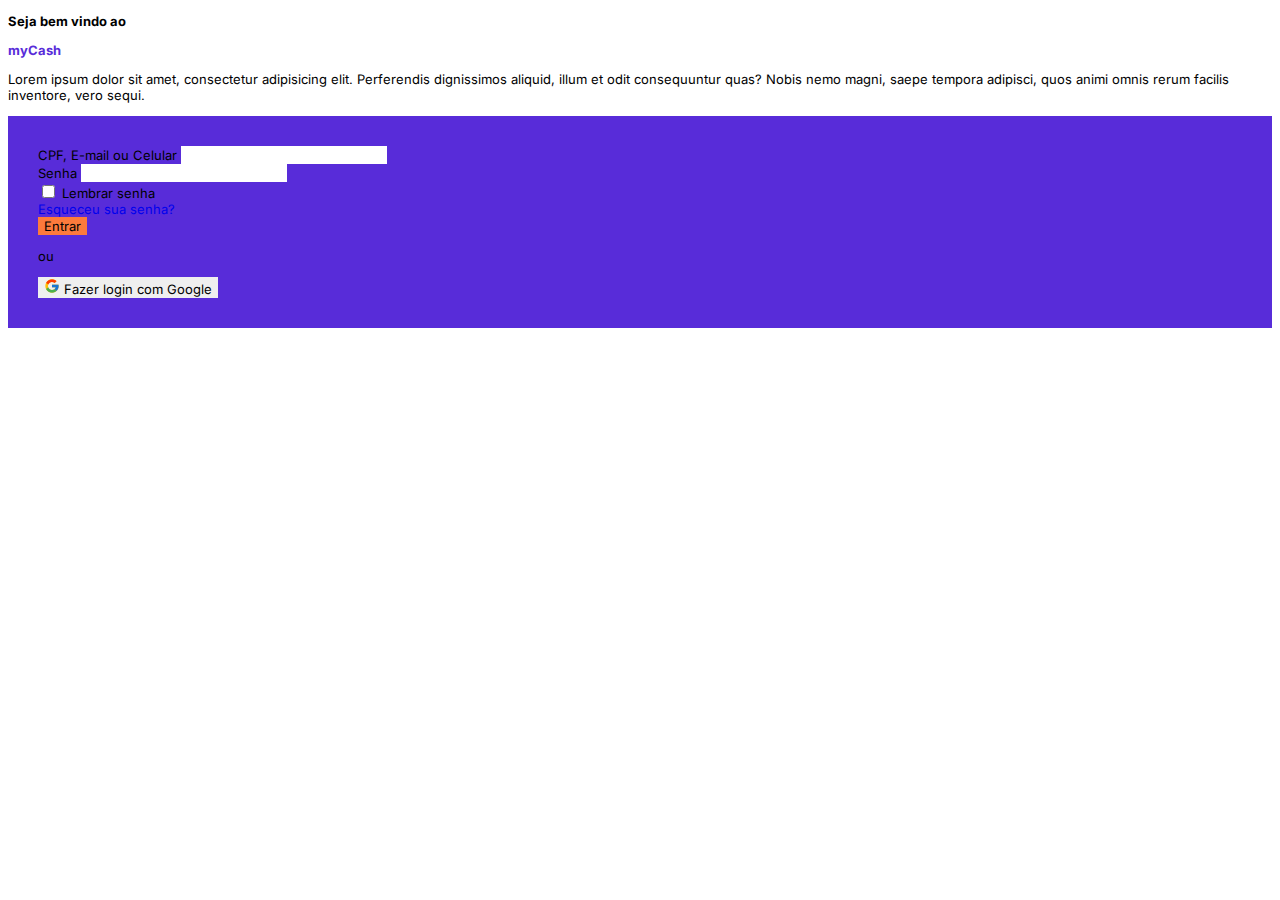
==== index.html @ ed5b4977 "First commit" ====
<!DOCTYPE html>
<html lang="pt-BR">
<head>
    <meta charset="UTF-8">
    <meta http-equiv="X-UA-Compatible" content="IE=edge">
    <meta name="viewport" content="width=device-width, initial-scale=1.0">
    <link rel="icon" href="android-chrome-192x192.png" type="image/icon type" sizes="16x16">
    <link href="bootstrap-5.2.3-dist\css\bootstrap.min.css" rel="stylesheet" integrity="sha384-rbsA2VBKQhggwzxH7pPCaAqO46MgnOM80zW1RWuH61DGLwZJEdK2Kadq2F9CUG65" crossorigin="anonymous">
    <link href='https://fonts.googleapis.com/css?family=Inter' rel='stylesheet'>
    <link rel="stylesheet" href="style.css">
    <title>myCash | Login</title>
</head>
<body>
    <div class="container mt-5">
        <main>
            <div class="row">
                <div class="col-lg-12 fw-bold">
                    <h3>Seja bem vindo ao</h3>
                </div>
            </div>
            <div class="row">
                <div class="col-lg-12">
                    <span><h1 class="name-myCash fw-bold">myCash</h1></span>
                </div>
            </div>
            <div class="row">
                <div class="col-12">
                    <p class="lead">
                        Lorem ipsum dolor sit amet, consectetur adipisicing elit. Perferendis dignissimos aliquid, illum et odit consequuntur quas? Nobis nemo magni, saepe tempora adipisci, quos animi omnis rerum facilis inventore, vero sequi.
                    </p>
                </div>
            </div>

            <div class="row justify-content-center">
                <div class="col-10 form-background-blue-violet rounded-1 mt-5">
                    <form action="dashboard.html">
                        <div class="row">
                            <div class="col-lg-12 mb-3">
                                <label for="cpfEmailCel" class="form-label text-light fw-light">CPF, E-mail ou Celular</label>
                                <input type="text" class="form-control" id="cpfEmailCel">
                            </div>
                        </div>
                        <div class="row">
                            <div class="col-lg-12 mb-3">
                                <label for="senha" class="form-label text-light">Senha</label>
                                <input type="password" class="form-control" id="senha">
                            </div>
                        </div>
                        <div class="d-flex d-flex-inline justify-content-between">
                            <div class="mb-3">
                                <input type="checkbox" name="lembrar-senha" id="lembrarSenha">
                                <label for="lembrarSenha" class="text-light">Lembrar senha</label>
                            </div>
                            <div class="mb-3">
                                <a href="#" class="text-light">Esqueceu sua senha?</a>
                            </div>
                        </div>
                        <div class="row">
                            <div class="col-lg-12 mb-3">
                                <input type="submit" value="Entrar" class="btn btn-warning btn-lg btn-entrar-orange text-light fw-bold w-100 ">
                            </div>
                        </div>
                        <div class="d-flex justify-content-center">
                            <div><hr class="p-2 text-light"></div>
                            <div><span class="p-2 text-light">ou</div>
                            <div><hr class="p-2 text-light"></div>
                        </div>
                    </form>
                    <div class="row justify-content-center">
                        <div class="col-lg-12 mb-3">
                        <button class="btn btn-lg btn-google btn-light w-100">
                            <img src="logo-Google.png"> Fazer login com Google</button>
                        </div>
                    </div>
                </div>
            </div>    
        </main>
    </div>
    <script src="https://cdn.jsdelivr.net/npm/bootstrap@5.2.3/dist/js/bootstrap.bundle.min.js" integrity="sha384-kenU1KFdBIe4zVF0s0G1M5b4hcpxyD9F7jL+jjXkk+Q2h455rYXK/7HAuoJl+0I4" crossorigin="anonymous"></script>
</body>
</html>
---- style.css ----
* {
    font-family: 'Inter' !important;
    font-size: small;
    text-decoration: none !important;
    border: none !important;
    box-sizing: border-box;
}

.meus-cartoes, .resumo-receitas-despesas {
    padding-left: 80px !important;
    padding-right: 80px !important;
}

.image-background-money {
    background-image: url(home-image.png);
    height: 100vh;
    width: 100vw;
    background-position: top;
    background-size: cover;
    background-repeat: no-repeat;
    position: relative;
}

.name-myCash {
    color: #582CD9;
}

.form-background-blue-violet {
    background-color: #582CD9;
    padding: 30px;
    margin: 0 auto;
}

.btn-entrar-orange {
    background-color: #FD7A3C !important;
}

.btn-entrar-orange:hover {
    opacity: 90% !important;
}

a:hover {
    text-decoration: underline !important;
}

.border-bottom-blueviolet {
    border-bottom: solid 2px #582CD9 !important;
    border-radius: 0px;
}

.donut-chart {
    position: relative;
    width: 200px;
    height: 200px;
    margin: 0 auto 2rem;
    border-radius: 100%
 }
p.center {
    background: #ffff;
    position: absolute;
    text-align: center;
    top:0;left:0;bottom:0;right:0;
    width: 130px;
    height: 130px;
    margin: auto;
    border-radius: 50%;
    line-height: 35px;
    padding: 15% 0 0;
}
	
.portion-block {
    border-radius: 50%;
    clip: rect(0px, 200px, 200px, 100px);
    height: 100%;
    position: absolute;
    width: 100%;
}

.circle {
    border-radius: 50%;
    clip: rect(0px, 100px, 200px, 0px);
    height: 100%;
    position: absolute;
    width: 100%;
    font-family: monospace;
    font-size: 1.5rem;
}
	
	
#part1 {
    transform: rotate(0deg);
}

#part1 .circle {
	background-color: #F86F34;
	animation: first 1s 1 forwards;
}
	
	
#part2 {
    transform: rotate(100deg);
}

#part2 .circle {
    background-color: #005CEE;
    animation: second 1s 1 forwards 1s;
}

#part3 {
    transform: rotate(250deg);
}

#part3 .circle {
	background-color: #FFB731;
	animation: third 0.5s 1 forwards 2s;
}
	
@keyframes first {
    from {transform: rotate(0deg);}
    to {transform: rotate(100deg);}
}
	
@keyframes second {
    from {transform: rotate(0deg);}
    to {transform: rotate(150deg);}
}
	
@keyframes third {
    from {transform: rotate(0deg);}
    to {transform: rotate(111deg);}
}
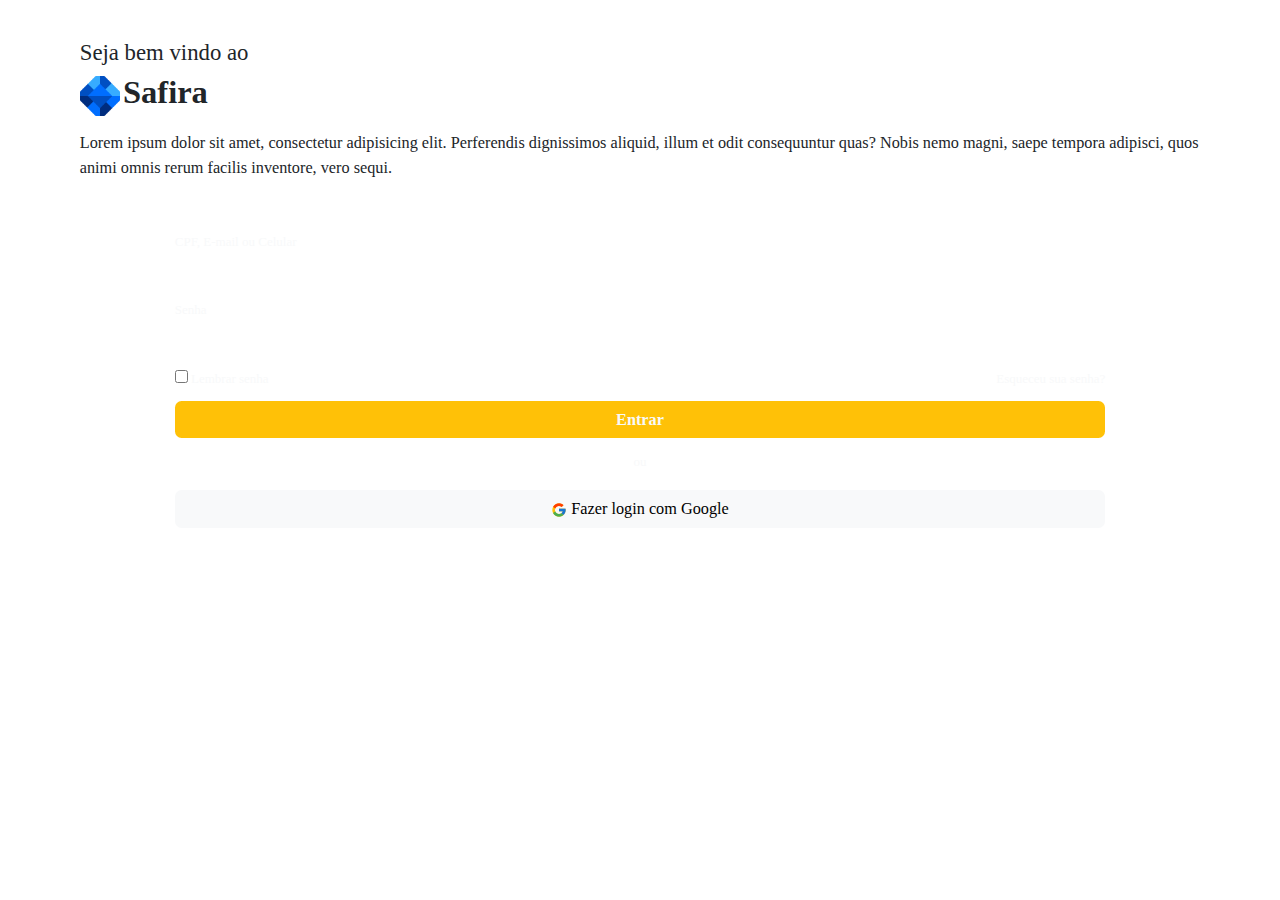
==== commit eedb4db7: "Altera Dashboard e cria nova marca" ====
--- a/index.html
+++ b/index.html
@@ -4,11 +4,11 @@
     <meta charset="UTF-8">
     <meta http-equiv="X-UA-Compatible" content="IE=edge">
     <meta name="viewport" content="width=device-width, initial-scale=1.0">
-    <link rel="icon" href="android-chrome-192x192.png" type="image/icon type" sizes="16x16">
-    <link href="bootstrap-5.2.3-dist\css\bootstrap.min.css" rel="stylesheet" integrity="sha384-rbsA2VBKQhggwzxH7pPCaAqO46MgnOM80zW1RWuH61DGLwZJEdK2Kadq2F9CUG65" crossorigin="anonymous">
+    <link rel="icon" href="favicon\safira-without-background.png" type="image/icon type" sizes="16x16">
+    <link href="bootstrap\css\bootstrap.min.css" rel="stylesheet" integrity="sha384-rbsA2VBKQhggwzxH7pPCaAqO46MgnOM80zW1RWuH61DGLwZJEdK2Kadq2F9CUG65" crossorigin="anonymous">
     <link href='https://fonts.googleapis.com/css?family=Inter' rel='stylesheet'>
-    <link rel="stylesheet" href="style.css">
-    <title>myCash | Login</title>
+    <link rel="stylesheet" href="css\style.css">
+    <title>Safira | Login</title>
 </head>
 <body>
     <div class="container mt-5">
@@ -19,8 +19,8 @@
                 </div>
             </div>
             <div class="row">
-                <div class="col-lg-12">
-                    <span><h1 class="name-myCash fw-bold">myCash</h1></span>
+                <div class="col-lg-12 d-flex d-flex-inline align-items-center mb-3">
+                    <img src="images\safira-logo.png" alt="" width="40px" height="40px"><h1 class="name-myCash fw-bold ps-1">Safira</h1>
                 </div>
             </div>
             <div class="row">
@@ -69,7 +69,7 @@
                     <div class="row justify-content-center">
                         <div class="col-lg-12 mb-3">
                         <button class="btn btn-lg btn-google btn-light w-100">
-                            <img src="logo-Google.png"> Fazer login com Google</button>
+                            <img src="images\logo-Google.png"> Fazer login com Google</button>
                         </div>
                     </div>
                 </div>
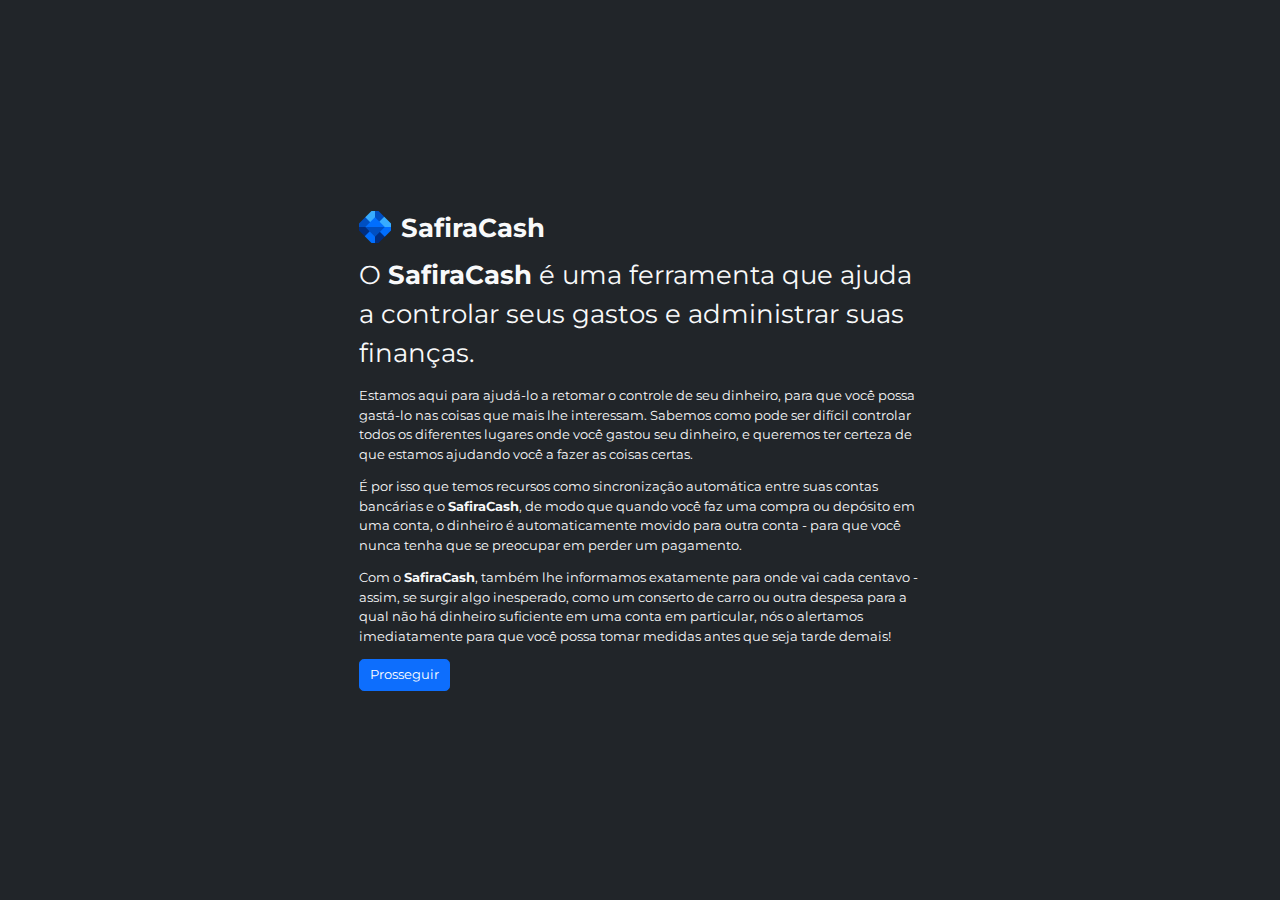
==== commit 3ed16560: "Customiza, renomeia e insere comentários nas páginas de login e index, remove imagens não utilizadas" ====
--- a/index.html
+++ b/index.html
@@ -6,76 +6,34 @@
     <meta name="viewport" content="width=device-width, initial-scale=1.0">
     <link rel="icon" href="favicon\safira-without-background.png" type="image/icon type" sizes="16x16">
     <link href="bootstrap\css\bootstrap.min.css" rel="stylesheet" integrity="sha384-rbsA2VBKQhggwzxH7pPCaAqO46MgnOM80zW1RWuH61DGLwZJEdK2Kadq2F9CUG65" crossorigin="anonymous">
-    <link href='https://fonts.googleapis.com/css?family=Inter' rel='stylesheet'>
+    <link href='https://fonts.googleapis.com/css?family=Montserrat' rel='stylesheet'>
     <link rel="stylesheet" href="css\style.css">
-    <title>Safira | Login</title>
+    <title>SafiraCash</title>
 </head>
 <body>
-    <div class="container mt-5">
-        <main>
-            <div class="row">
-                <div class="col-lg-12 fw-bold">
-                    <h3>Seja bem vindo ao</h3>
-                </div>
+    <div class="row vh-100">
+        <div class="col-md-12 bg-dark text-light d-flex justify-content-center align-items-center">
+            <div class="p-5 col-md-6">
+                <!-- Logo SafiraCash -->
+                <img class="mb-3" src="images\safira-logo.png" alt="" srcset="" width="32px" height="32px">
+                <span class="ps-2 fw-bold fs-2">SafiraCash</span>
+                <!-- Description SafiraCash -->
+                <p class="fs-2">
+                    O <strong class="fs-2">SafiraCash</strong class="fs-2"> é uma ferramenta que ajuda a controlar seus gastos e administrar suas finanças.
+                </p>
+                <p>
+                    Estamos aqui para ajudá-lo a retomar o controle de seu dinheiro, para que você possa gastá-lo nas coisas que mais lhe interessam. Sabemos como pode ser difícil controlar todos os diferentes lugares onde você gastou seu dinheiro, e queremos ter certeza de que estamos ajudando você a fazer as coisas certas.
+                </p>
+                <p>
+                    É por isso que temos recursos como sincronização automática entre suas contas bancárias e o <strong>SafiraCash</strong>, de modo que quando você faz uma compra ou depósito em uma conta, o dinheiro é automaticamente movido para outra conta - para que você nunca tenha que se preocupar em perder um pagamento.
+                </p>
+                <p>
+                        Com o <strong>SafiraCash</strong>, também lhe informamos exatamente para onde vai cada centavo - assim, se surgir algo inesperado, como um conserto de carro ou outra despesa para a qual não há dinheiro suficiente em uma conta em particular, nós o alertamos imediatamente para que você possa tomar medidas antes que seja tarde demais!
+                </p>
+                <!-- Anchor for page login -->
+                <a href="login.html" class="btn btn-primary justify-content-end">Prosseguir</a>
             </div>
-            <div class="row">
-                <div class="col-lg-12 d-flex d-flex-inline align-items-center mb-3">
-                    <img src="images\safira-logo.png" alt="" width="40px" height="40px"><h1 class="name-myCash fw-bold ps-1">Safira</h1>
-                </div>
-            </div>
-            <div class="row">
-                <div class="col-12">
-                    <p class="lead">
-                        Lorem ipsum dolor sit amet, consectetur adipisicing elit. Perferendis dignissimos aliquid, illum et odit consequuntur quas? Nobis nemo magni, saepe tempora adipisci, quos animi omnis rerum facilis inventore, vero sequi.
-                    </p>
-                </div>
-            </div>
-
-            <div class="row justify-content-center">
-                <div class="col-10 form-background-blue-violet rounded-1 mt-5">
-                    <form action="dashboard.html">
-                        <div class="row">
-                            <div class="col-lg-12 mb-3">
-                                <label for="cpfEmailCel" class="form-label text-light fw-light">CPF, E-mail ou Celular</label>
-                                <input type="text" class="form-control" id="cpfEmailCel">
-                            </div>
-                        </div>
-                        <div class="row">
-                            <div class="col-lg-12 mb-3">
-                                <label for="senha" class="form-label text-light">Senha</label>
-                                <input type="password" class="form-control" id="senha">
-                            </div>
-                        </div>
-                        <div class="d-flex d-flex-inline justify-content-between">
-                            <div class="mb-3">
-                                <input type="checkbox" name="lembrar-senha" id="lembrarSenha">
-                                <label for="lembrarSenha" class="text-light">Lembrar senha</label>
-                            </div>
-                            <div class="mb-3">
-                                <a href="#" class="text-light">Esqueceu sua senha?</a>
-                            </div>
-                        </div>
-                        <div class="row">
-                            <div class="col-lg-12 mb-3">
-                                <input type="submit" value="Entrar" class="btn btn-warning btn-lg btn-entrar-orange text-light fw-bold w-100 ">
-                            </div>
-                        </div>
-                        <div class="d-flex justify-content-center">
-                            <div><hr class="p-2 text-light"></div>
-                            <div><span class="p-2 text-light">ou</div>
-                            <div><hr class="p-2 text-light"></div>
-                        </div>
-                    </form>
-                    <div class="row justify-content-center">
-                        <div class="col-lg-12 mb-3">
-                        <button class="btn btn-lg btn-google btn-light w-100">
-                            <img src="images\logo-Google.png"> Fazer login com Google</button>
-                        </div>
-                    </div>
-                </div>
-            </div>    
-        </main>
+        </div>
     </div>
-    <script src="https://cdn.jsdelivr.net/npm/bootstrap@5.2.3/dist/js/bootstrap.bundle.min.js" integrity="sha384-kenU1KFdBIe4zVF0s0G1M5b4hcpxyD9F7jL+jjXkk+Q2h455rYXK/7HAuoJl+0I4" crossorigin="anonymous"></script>
 </body>
-</html>+</html>
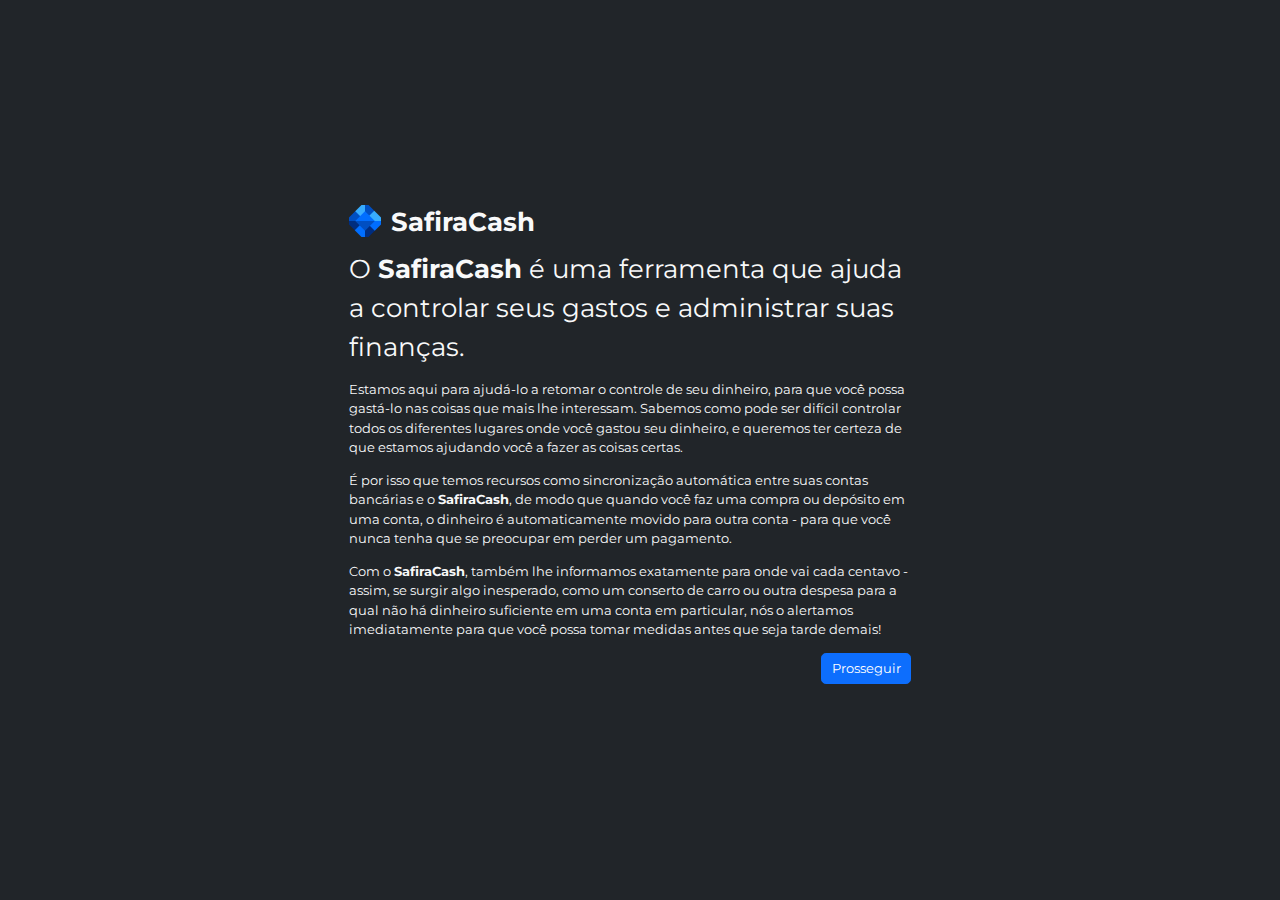
==== commit 02852b6a: "Altera posição botão em index" ====
--- a/index.html
+++ b/index.html
@@ -10,9 +10,8 @@
     <link rel="stylesheet" href="css\style.css">
     <title>SafiraCash</title>
 </head>
-<body>
-    <div class="row vh-100">
-        <div class="col-md-12 bg-dark text-light d-flex justify-content-center align-items-center">
+<body class="bg-dark text-light">
+    <div class="row align-items-center justify-content-center vh-100 vw-100">
             <div class="p-5 col-md-6">
                 <!-- Logo SafiraCash -->
                 <img class="mb-3" src="images\safira-logo.png" alt="" srcset="" width="32px" height="32px">
@@ -31,9 +30,10 @@
                         Com o <strong>SafiraCash</strong>, também lhe informamos exatamente para onde vai cada centavo - assim, se surgir algo inesperado, como um conserto de carro ou outra despesa para a qual não há dinheiro suficiente em uma conta em particular, nós o alertamos imediatamente para que você possa tomar medidas antes que seja tarde demais!
                 </p>
                 <!-- Anchor for page login -->
-                <a href="login.html" class="btn btn-primary justify-content-end">Prosseguir</a>
+                <p class="text-end">
+                    <a href="login.html" class="btn btn-primary justify-content-end">Prosseguir</a>
+                </p>
             </div>
-        </div>
     </div>
 </body>
 </html>
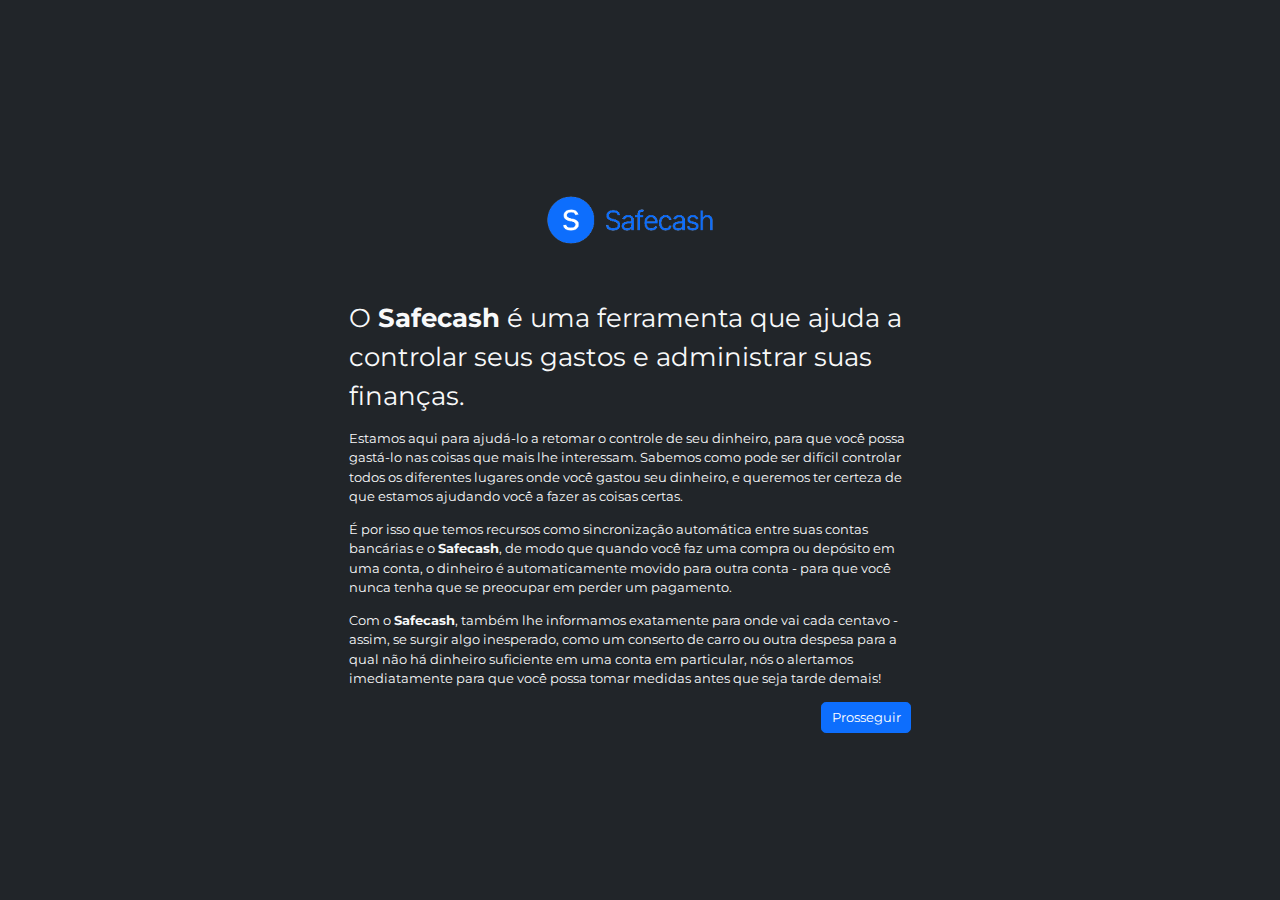
==== commit 67f9b187: "Altera marca" ====
--- a/index.html
+++ b/index.html
@@ -4,30 +4,32 @@
     <meta charset="UTF-8">
     <meta http-equiv="X-UA-Compatible" content="IE=edge">
     <meta name="viewport" content="width=device-width, initial-scale=1.0">
-    <link rel="icon" href="favicon\safira-without-background.png" type="image/icon type" sizes="16x16">
+    <link rel="icon" href="favicon\favicon-32x32.png" type="image/icon type" sizes="16x16">
     <link href="bootstrap\css\bootstrap.min.css" rel="stylesheet" integrity="sha384-rbsA2VBKQhggwzxH7pPCaAqO46MgnOM80zW1RWuH61DGLwZJEdK2Kadq2F9CUG65" crossorigin="anonymous">
     <link href='https://fonts.googleapis.com/css?family=Montserrat' rel='stylesheet'>
     <link rel="stylesheet" href="css\style.css">
-    <title>SafiraCash</title>
+    <title>Safecash</title>
 </head>
 <body class="bg-dark text-light">
     <div class="row align-items-center justify-content-center vh-100 vw-100">
             <div class="p-5 col-md-6">
-                <!-- Logo SafiraCash -->
-                <img class="mb-3" src="images\safira-logo.png" alt="" srcset="" width="32px" height="32px">
-                <span class="ps-2 fw-bold fs-2">SafiraCash</span>
-                <!-- Description SafiraCash -->
+                <!-- Logo Safecash -->
+                <p class="text-center">
+                    <img src="images\Safecash-logo.png" alt="" srcset="" width="220px">
+                </p>
+                
+                <!-- Description Safecash -->
                 <p class="fs-2">
-                    O <strong class="fs-2">SafiraCash</strong class="fs-2"> é uma ferramenta que ajuda a controlar seus gastos e administrar suas finanças.
+                    O <strong class="fs-2">Safecash</strong class="fs-2"> é uma ferramenta que ajuda a controlar seus gastos e administrar suas finanças.
                 </p>
                 <p>
                     Estamos aqui para ajudá-lo a retomar o controle de seu dinheiro, para que você possa gastá-lo nas coisas que mais lhe interessam. Sabemos como pode ser difícil controlar todos os diferentes lugares onde você gastou seu dinheiro, e queremos ter certeza de que estamos ajudando você a fazer as coisas certas.
                 </p>
                 <p>
-                    É por isso que temos recursos como sincronização automática entre suas contas bancárias e o <strong>SafiraCash</strong>, de modo que quando você faz uma compra ou depósito em uma conta, o dinheiro é automaticamente movido para outra conta - para que você nunca tenha que se preocupar em perder um pagamento.
+                    É por isso que temos recursos como sincronização automática entre suas contas bancárias e o <strong>Safecash</strong>, de modo que quando você faz uma compra ou depósito em uma conta, o dinheiro é automaticamente movido para outra conta - para que você nunca tenha que se preocupar em perder um pagamento.
                 </p>
                 <p>
-                        Com o <strong>SafiraCash</strong>, também lhe informamos exatamente para onde vai cada centavo - assim, se surgir algo inesperado, como um conserto de carro ou outra despesa para a qual não há dinheiro suficiente em uma conta em particular, nós o alertamos imediatamente para que você possa tomar medidas antes que seja tarde demais!
+                        Com o <strong>Safecash</strong>, também lhe informamos exatamente para onde vai cada centavo - assim, se surgir algo inesperado, como um conserto de carro ou outra despesa para a qual não há dinheiro suficiente em uma conta em particular, nós o alertamos imediatamente para que você possa tomar medidas antes que seja tarde demais!
                 </p>
                 <!-- Anchor for page login -->
                 <p class="text-end">
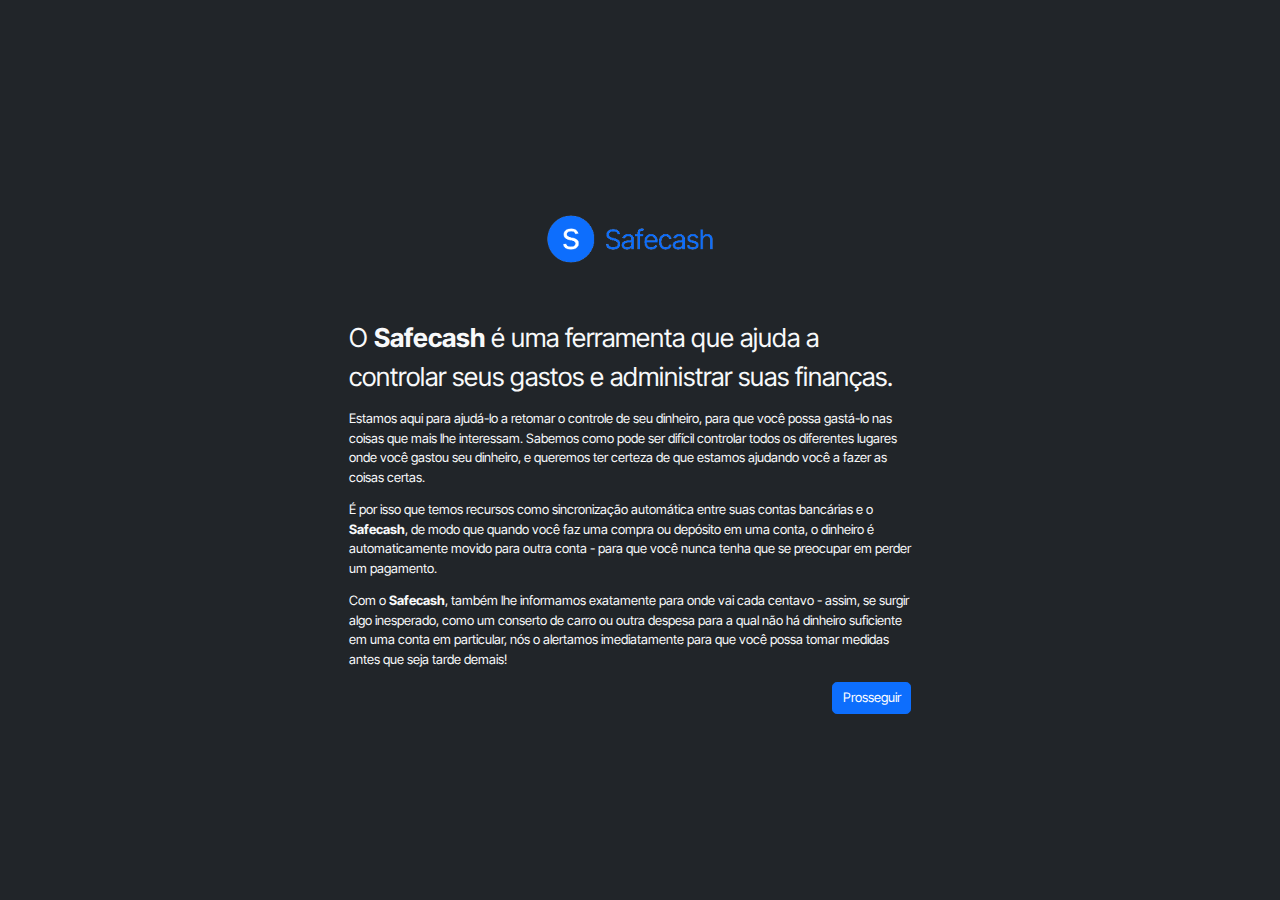
==== commit 000acf4d: "Adiciona padronização de font-family para Inter Tight" ====
--- a/index.html
+++ b/index.html
@@ -6,7 +6,7 @@
     <meta name="viewport" content="width=device-width, initial-scale=1.0">
     <link rel="icon" href="favicon\favicon-32x32.png" type="image/icon type" sizes="16x16">
     <link href="bootstrap\css\bootstrap.min.css" rel="stylesheet" integrity="sha384-rbsA2VBKQhggwzxH7pPCaAqO46MgnOM80zW1RWuH61DGLwZJEdK2Kadq2F9CUG65" crossorigin="anonymous">
-    <link href='https://fonts.googleapis.com/css?family=Montserrat' rel='stylesheet'>
+    <link href='https://fonts.googleapis.com/css?family=Inter Tight' rel='stylesheet'>
     <link rel="stylesheet" href="css\style.css">
     <title>Safecash</title>
 </head>
